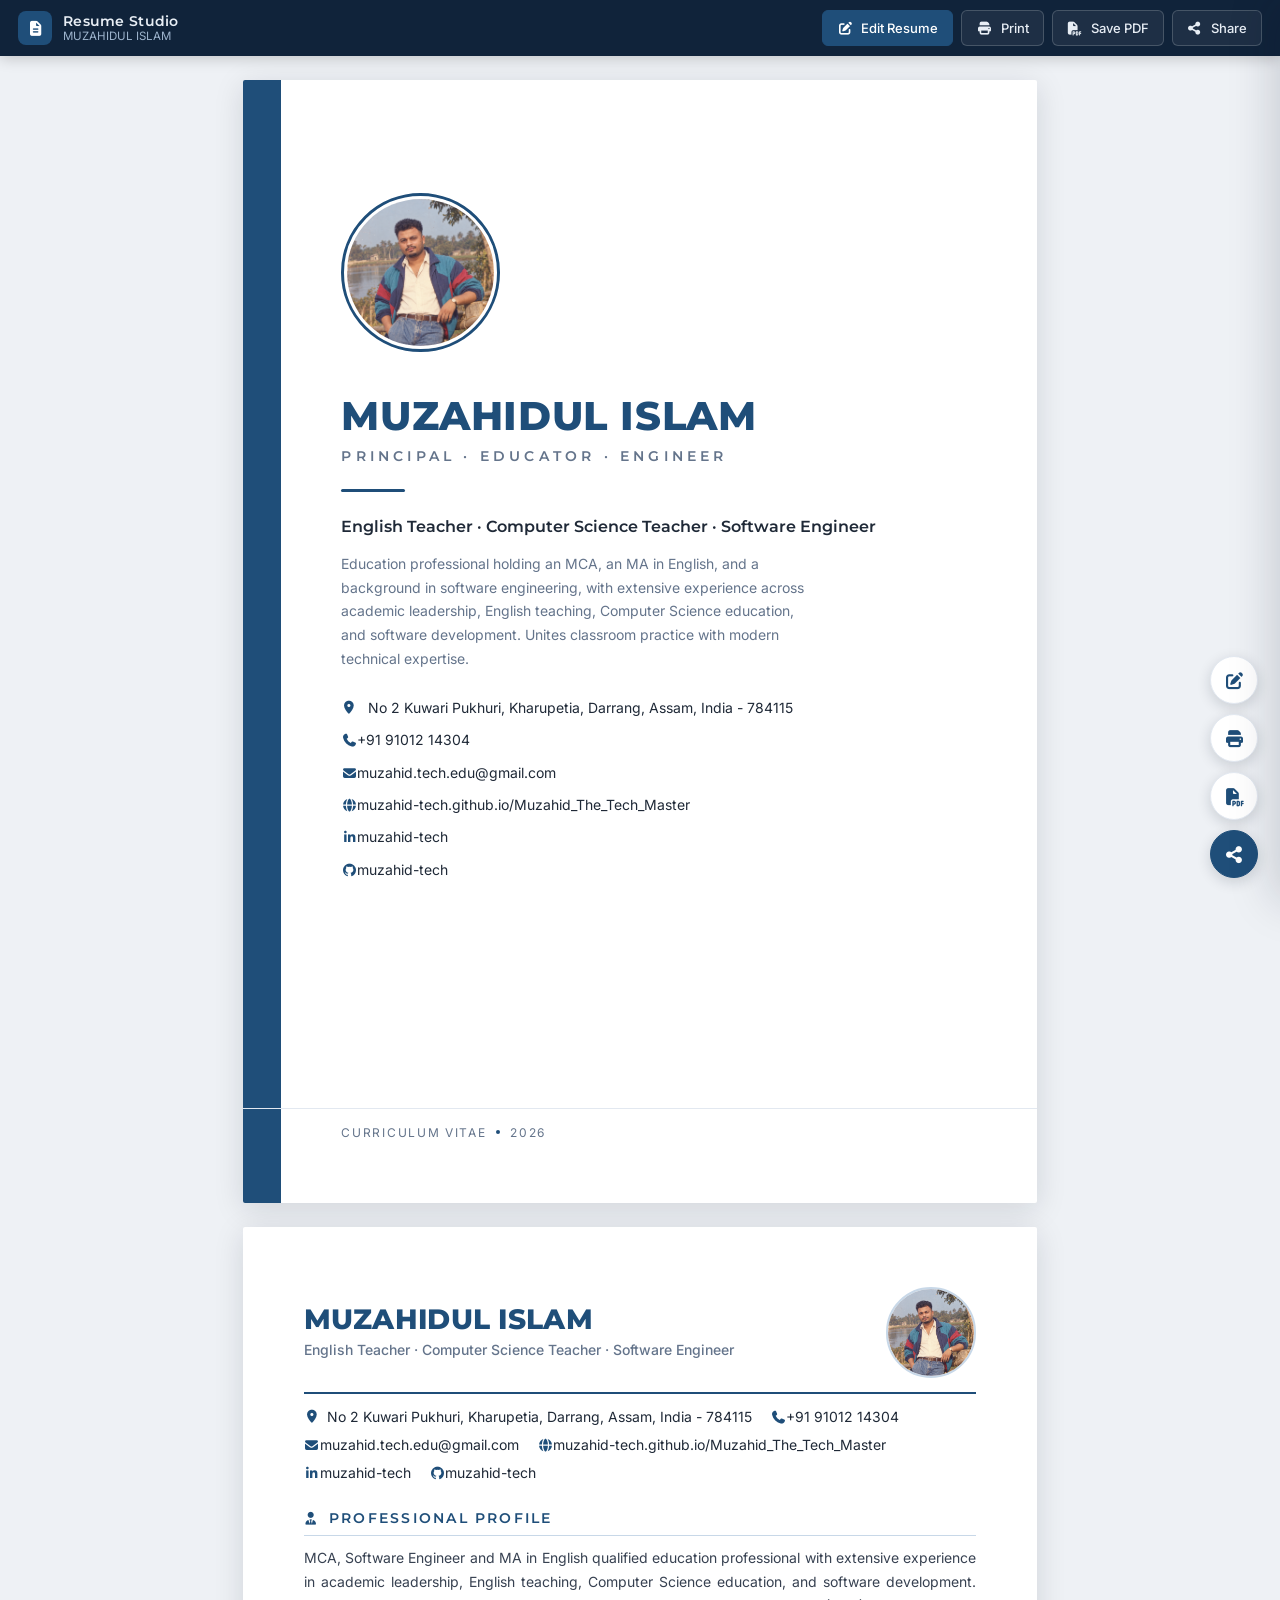
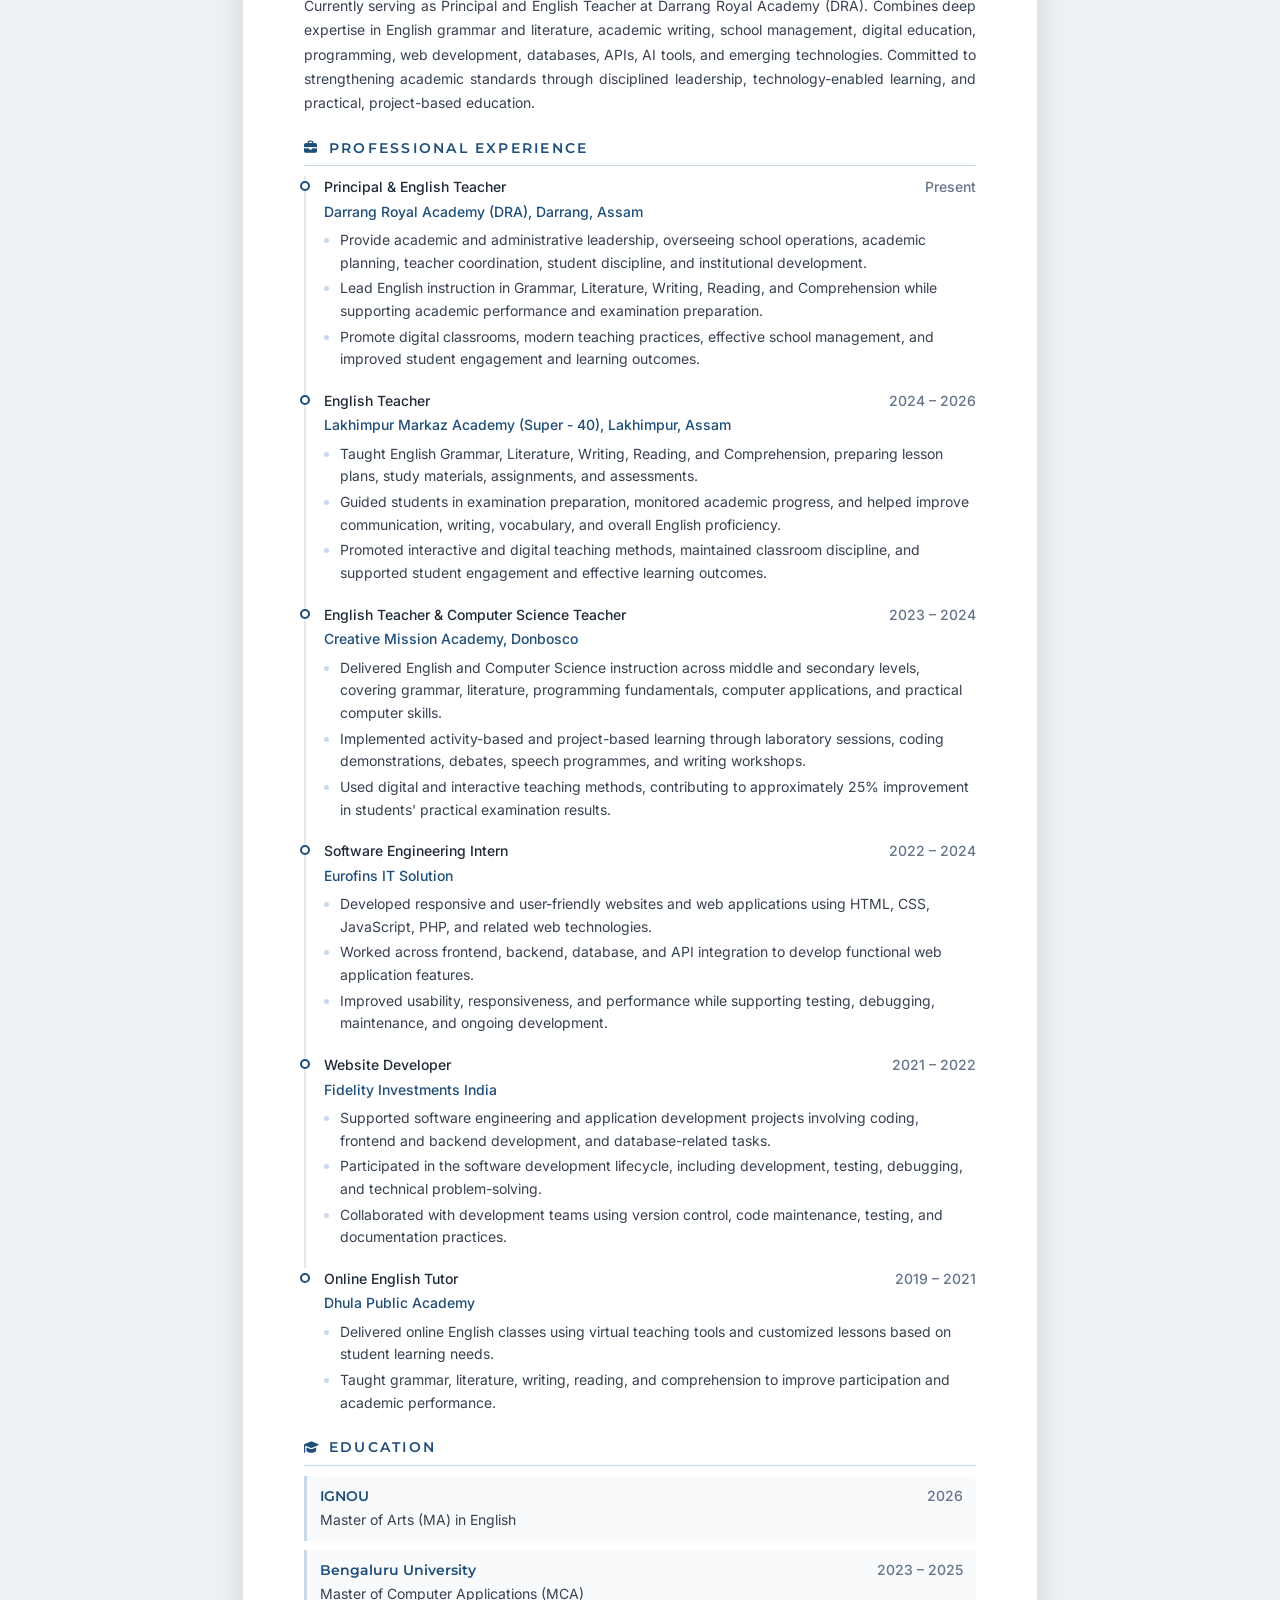
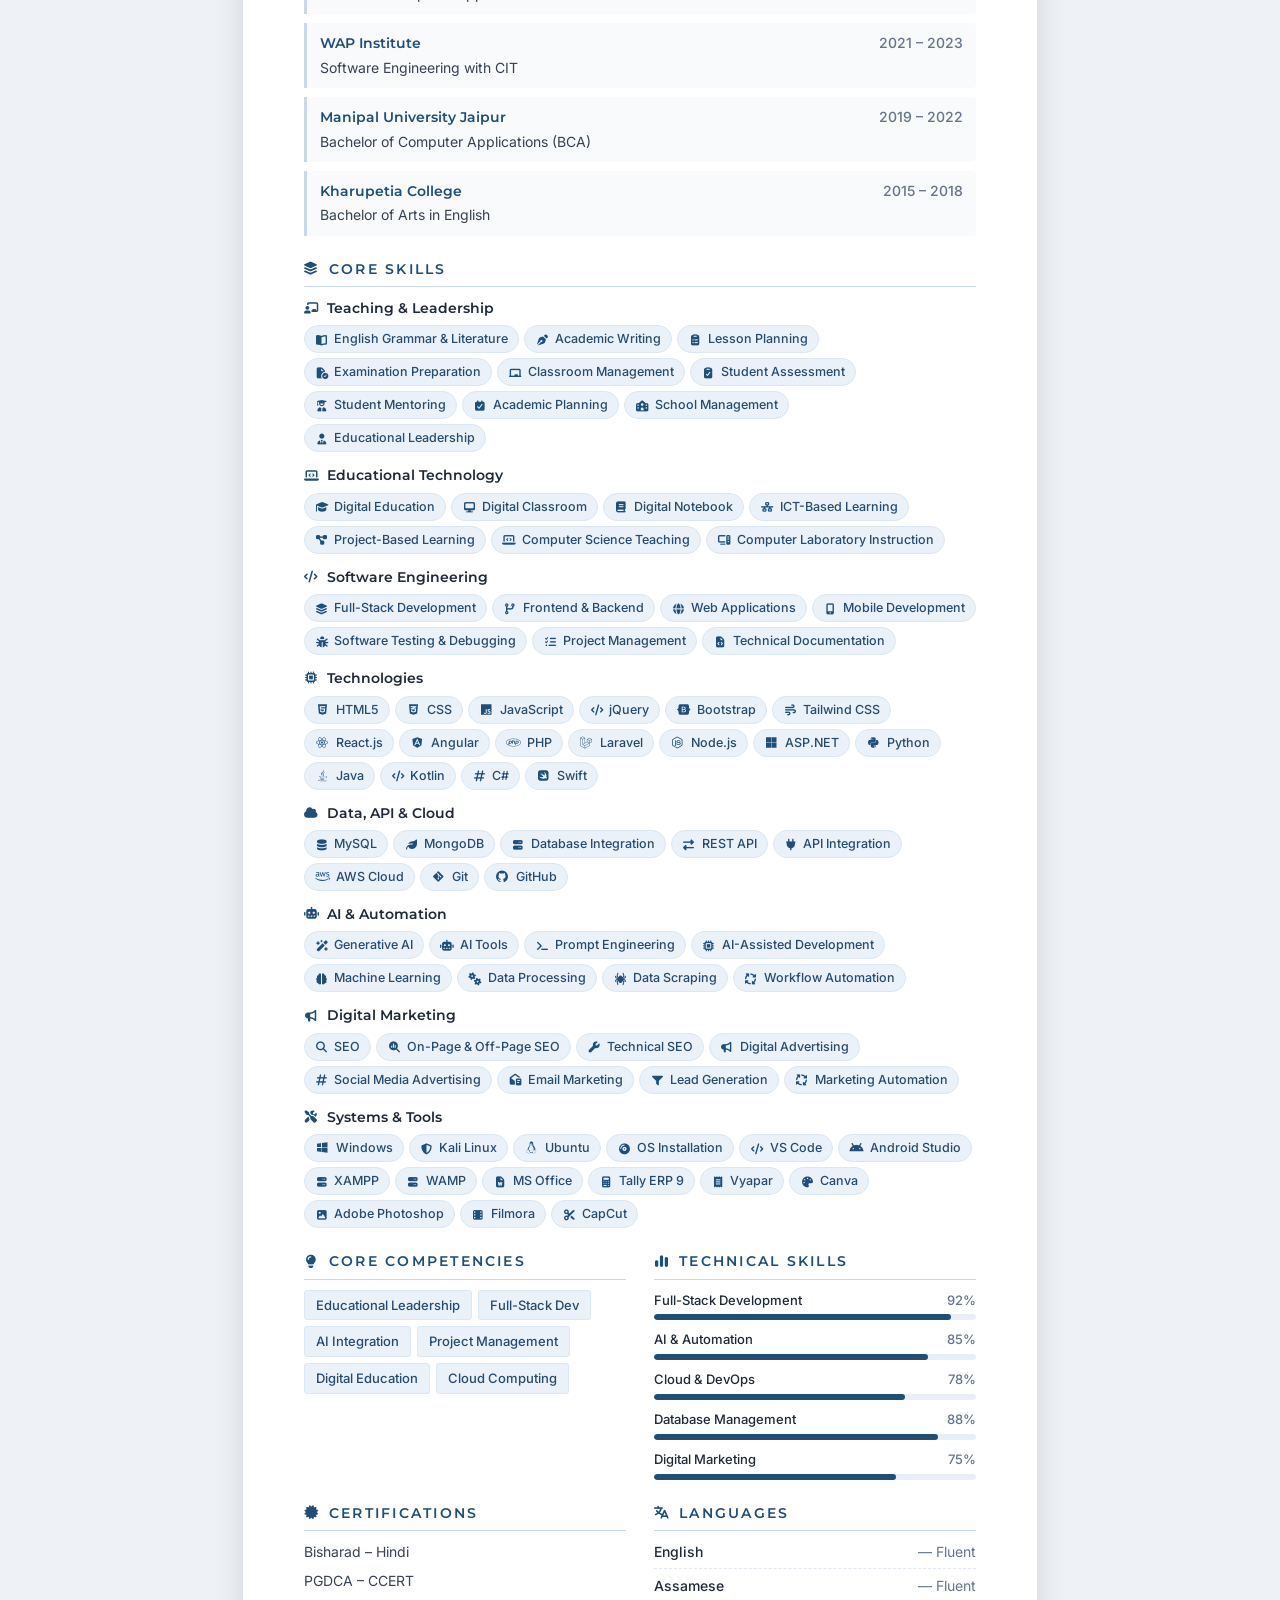
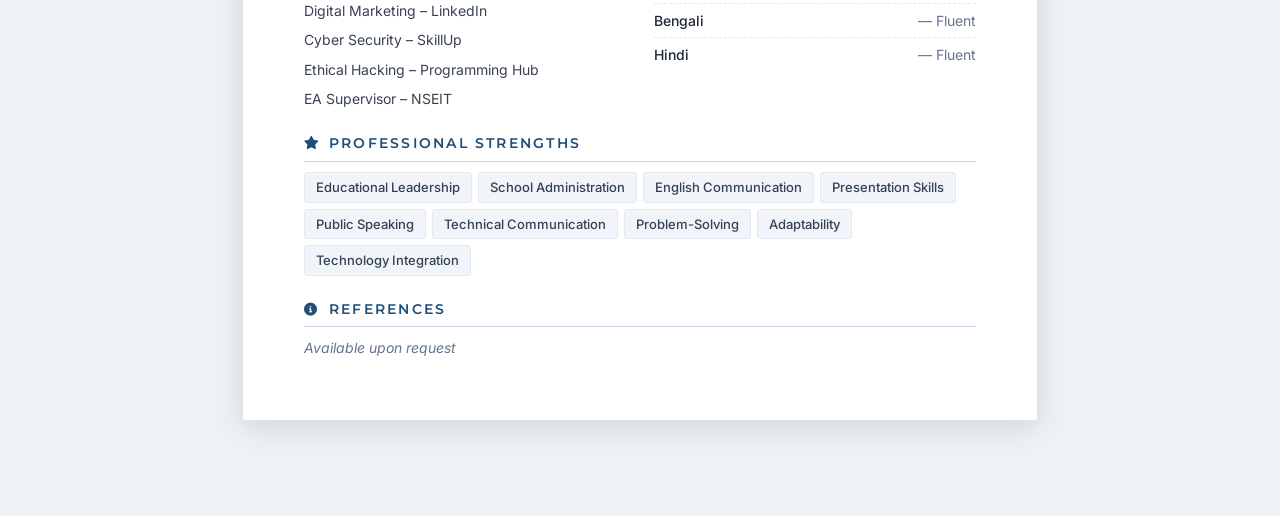
==== index.html @ 8c42dd18 "my resume created modern" ====
<!DOCTYPE html>
<html lang="en">
<head>
<meta charset="utf-8">
<meta name="viewport" content="width=device-width, initial-scale=1">
<meta name="theme-color" content="#1f4e79">
<title>Muzahidul Islam — Principal · Educator · Engineer</title>
<meta name="description" content="Professional resume of Muzahidul Islam — Principal, English Educator, Computer Science Professional and Software Engineer. MCA, MA in English.">
<meta name="author" content="Muzahidul Islam">

<!-- ============ GOOGLE FONTS ============ -->
<link rel="preconnect" href="https://fonts.googleapis.com">
<link rel="preconnect" href="https://fonts.gstatic.com" crossorigin>
<link href="https://fonts.googleapis.com/css2?family=Montserrat:wght@600;700;800&family=Inter:wght@400;500;600&display=swap" rel="stylesheet">

<!-- ============ FONT AWESOME (LOCAL / OFFLINE) ============ -->
<link rel="stylesheet" href="library/fontawesome/css/all.min.css">

<link rel="stylesheet" href="style.css">
</head>

<body>

<a class="skip-link" href="#resumeRoot">Skip to resume content</a>

<!-- =========================================================
     TOP TOOLBAR  (application UI — never printed)
     ========================================================= -->
<header class="toolbar no-print" role="banner">
  <div class="toolbar__brand">
    <span class="toolbar__mark" aria-hidden="true"><i class="fa-solid fa-file-lines"></i></span>
    <span class="toolbar__titles">
      <strong>Resume Studio</strong>
      <small id="brandSub">Muzahidul Islam</small>
    </span>
  </div>

  <nav class="toolbar__nav" aria-label="Resume controls">
    <button id="btnEditToggle" class="btn btn--primary" type="button"
            aria-pressed="false" aria-label="Edit resume">
      <i class="fa-solid fa-pen-to-square" aria-hidden="true"></i>
      <span id="btnEditLabel">Edit Resume</span>
    </button>

    <button id="btnPrint" class="btn" type="button" aria-label="Print resume">
      <i class="fa-solid fa-print" aria-hidden="true"></i><span>Print</span>
    </button>

    <button id="btnPdf" class="btn" type="button" aria-label="Save resume as PDF">
      <i class="fa-solid fa-file-pdf" aria-hidden="true"></i><span>Save PDF</span>
    </button>

    <button id="btnShare" class="btn" type="button" aria-label="Share resume"
            aria-haspopup="true" aria-expanded="false" aria-controls="shareMenu">
      <i class="fa-solid fa-share-nodes" aria-hidden="true"></i><span>Share</span>
    </button>
  </nav>
</header>

<!-- =========================================================
     RESUME DOCUMENT
     ========================================================= -->
<main class="resume-root" id="resumeRoot">

  <!-- ---------------- COVER PAGE ---------------- -->
  <section class="page cover-page" id="coverPage" aria-label="Resume cover page">
    <div class="cover__band" aria-hidden="true"></div>

    <div class="cover__inner">
      <div class="cover__photo-wrap">
        <img id="coverPhoto" class="cover__photo" src="assets/image/profile.png"
             alt="Portrait of Muzahidul Islam">
      </div>

      <h1 class="cover__name" id="coverName">MUZAHIDUL ISLAM</h1>
      <p class="cover__title" id="coverTitle">PRINCIPAL · EDUCATOR · ENGINEER</p>

      <div class="cover__rule" aria-hidden="true"></div>

      <p class="cover__identity" id="coverIdentity"></p>
      <p class="cover__statement" id="coverStatement"></p>

      <ul class="cover__contact" id="coverContact"></ul>
    </div>

    <footer class="cover__footer">
      <span>Curriculum Vitae</span>
      <span class="cover__dot" aria-hidden="true"></span>
      <span id="coverYear">2026</span>
    </footer>
  </section>

  <!-- ---------------- RESUME PAGE ---------------- -->
  <section class="page resume-page" id="resumePage" aria-label="Resume">

    <header class="resume-header">
      <div class="resume-header__text">
        <h1 class="resume-header__name" id="resumeName">MUZAHIDUL ISLAM</h1>
        <p class="resume-header__identity" id="resumeIdentity"></p>
      </div>
      <img id="resumePhoto" class="resume-header__photo" src="assets/image/profile.png"
           alt="Portrait of Muzahidul Islam">
    </header>

    <ul class="contact-row" id="resumeContact"></ul>

    <!-- PROFILE -->
    <section class="section" aria-labelledby="h-profile">
      <h2 class="section__title" id="h-profile">
        <i class="fa-solid fa-user-tie" aria-hidden="true"></i>Professional Profile
      </h2>
      <p class="profile-text" id="profileText"></p>
    </section>

    <!-- EXPERIENCE -->
    <section class="section" aria-labelledby="h-experience">
      <h2 class="section__title" id="h-experience">
        <i class="fa-solid fa-briefcase" aria-hidden="true"></i>Professional Experience
      </h2>
      <div id="experienceList" class="timeline"></div>
    </section>

    <!-- EDUCATION -->
    <section class="section" aria-labelledby="h-education">
      <h2 class="section__title" id="h-education">
        <i class="fa-solid fa-graduation-cap" aria-hidden="true"></i>Education
      </h2>
      <div id="educationList" class="edu-list"></div>
    </section>

    <!-- CORE SKILLS -->
    <section class="section" aria-labelledby="h-skills">
      <h2 class="section__title" id="h-skills">
        <i class="fa-solid fa-layer-group" aria-hidden="true"></i>Core Skills
      </h2>
      <div id="skillsList" class="skill-groups"></div>
    </section>

    <!-- COMPETENCIES + TECHNICAL SKILLS -->
    <div class="grid-2">
      <section class="section" aria-labelledby="h-competencies">
        <h2 class="section__title" id="h-competencies">
          <i class="fa-solid fa-lightbulb" aria-hidden="true"></i>Core Competencies
        </h2>
        <ul class="tag-list" id="competenciesList"></ul>
      </section>

      <section class="section" aria-labelledby="h-tech">
        <h2 class="section__title" id="h-tech">
          <i class="fa-solid fa-chart-simple" aria-hidden="true"></i>Technical Skills
        </h2>
        <div id="techSkillsList" class="bars"></div>
      </section>
    </div>

    <!-- CERTIFICATIONS + LANGUAGES -->
    <div class="grid-2">
      <section class="section" aria-labelledby="h-certs">
        <h2 class="section__title" id="h-certs">
          <i class="fa-solid fa-certificate" aria-hidden="true"></i>Certifications
        </h2>
        <ul class="cert-list" id="certificationsList"></ul>
      </section>

      <section class="section" aria-labelledby="h-languages">
        <h2 class="section__title" id="h-languages">
          <i class="fa-solid fa-language" aria-hidden="true"></i>Languages
        </h2>
        <ul class="lang-list" id="languagesList"></ul>
      </section>
    </div>

    <!-- STRENGTHS -->
    <section class="section" aria-labelledby="h-strengths">
      <h2 class="section__title" id="h-strengths">
        <i class="fa-solid fa-star" aria-hidden="true"></i>Professional Strengths
      </h2>
      <ul class="tag-list tag-list--strengths" id="strengthsList"></ul>
    </section>

    <!-- REFERENCES -->
    <section class="section" aria-labelledby="h-references">
      <h2 class="section__title" id="h-references">
        <i class="fa-solid fa-circle-info" aria-hidden="true"></i>References
      </h2>
      <p class="references-text" id="referencesText"></p>
    </section>

  </section>
</main>

<!-- =========================================================
     FLOATING ACTION BUTTONS  (never printed)
     ========================================================= -->
<div class="floating-actions no-print" role="group" aria-label="Quick actions">
  <button id="fabEdit"  class="floating-actions__button" type="button" title="Edit resume"   aria-label="Edit resume">
    <i class="fa-solid fa-pen-to-square" aria-hidden="true"></i></button>
  <button id="fabPrint" class="floating-actions__button" type="button" title="Print resume"  aria-label="Print resume">
    <i class="fa-solid fa-print" aria-hidden="true"></i></button>
  <button id="fabPdf"   class="floating-actions__button" type="button" title="Save as PDF"   aria-label="Save as PDF">
    <i class="fa-solid fa-file-pdf" aria-hidden="true"></i></button>
  <button id="fabShare" class="floating-actions__button floating-actions__button--accent" type="button" title="Share resume"
          aria-label="Share resume" aria-haspopup="true" aria-expanded="false" aria-controls="shareMenu">
    <i class="fa-solid fa-share-nodes" aria-hidden="true"></i></button>
</div>

<!-- =========================================================
     SHARE MENU
     ========================================================= -->
<div class="share-menu no-print" id="shareMenu" role="menu" aria-label="Share resume" hidden>
  <button class="share-item" type="button" role="menuitem" data-share="native" hidden>
    <i class="fa-solid fa-share-nodes" aria-hidden="true"></i> Share via device</button>
  <button class="share-item" type="button" role="menuitem" data-share="whatsapp">
    <i class="fa-brands fa-whatsapp" aria-hidden="true"></i> WhatsApp</button>
  <button class="share-item" type="button" role="menuitem" data-share="facebook">
    <i class="fa-brands fa-facebook-f" aria-hidden="true"></i> Facebook</button>
  <button class="share-item" type="button" role="menuitem" data-share="linkedin">
    <i class="fa-brands fa-linkedin-in" aria-hidden="true"></i> LinkedIn</button>
  <button class="share-item" type="button" role="menuitem" data-share="x">
    <i class="fa-brands fa-x-twitter" aria-hidden="true"></i> X / Twitter</button>
  <button class="share-item" type="button" role="menuitem" data-share="email">
    <i class="fa-solid fa-envelope" aria-hidden="true"></i> Email</button>
  <button class="share-item" type="button" role="menuitem" data-share="copy">
    <i class="fa-solid fa-link" aria-hidden="true"></i> Copy Link</button>
</div>

<!-- =========================================================
     EDITOR PANEL
     ========================================================= -->
<aside class="editor-panel no-print" id="editorPanel" aria-hidden="true" aria-label="Resume editor">
  <header class="editor-panel__head">
    <h2><i class="fa-solid fa-pen-ruler" aria-hidden="true"></i> Edit Resume</h2>
    <button id="btnCloseEditor" class="icon-btn" type="button" aria-label="Close editor">
      <i class="fa-solid fa-xmark" aria-hidden="true"></i>
    </button>
  </header>

  <div class="editor-panel__body" id="editorBody"></div>

  <footer class="editor-panel__foot">
    <button id="btnSave" class="btn btn--primary" type="button">
      <i class="fa-solid fa-floppy-disk" aria-hidden="true"></i> Save Changes
    </button>
    <button id="btnReset" class="btn btn--danger" type="button">
      <i class="fa-solid fa-rotate-left" aria-hidden="true"></i> Reset
    </button>
  </footer>
</aside>

<div class="toast no-print" id="toast" role="status" aria-live="polite"></div>

<input type="file" id="photoInput" accept="image/*" hidden>

<script src="app.js"></script>
</body>
</html>
---- style.css ----
/* =========================================================
   MUZAHIDUL ISLAM — RESUME APPLICATION
   style.css
   ========================================================= */

/* ---------------- THEME VARIABLES ---------------- */
:root{
  --accent-color : #1f4e79;
  --accent-dark  : #173f63;
  --accent-soft  : #eaf1f8;
  --accent-line  : #c8d8e8;

  --text-color   : #1f2937;
  --text-soft    : #374151;
  --muted-color  : #64748b;
  --border-color : #e2e8f0;

  --surface      : #ffffff;
  --canvas       : #eef1f5;
  --danger       : #b3261e;

  --font-name    : 'Montserrat','Inter',Arial,sans-serif;
  --font-body    : 'Inter','Montserrat',Arial,sans-serif;

  --page-w       : 210mm;
  --page-h       : 297mm;
  --page-pad     : 16mm;
  --radius       : 4px;
}

/* ---------------- RESET ---------------- */
*,*::before,*::after{ box-sizing:border-box; }
[hidden]{ display:none !important; }

html{ font-size:14px; }

body{
  margin:0;
  font-family:var(--font-body);
  font-size:14px;
  line-height:1.6;
  color:var(--text-color);
  background:var(--canvas);
  -webkit-font-smoothing:antialiased;
  -moz-osx-font-smoothing:grayscale;
  text-rendering:optimizeLegibility;
}

img{ max-width:100%; display:block; }
a{ color:var(--accent-color); }

:focus-visible{
  outline:2px solid var(--accent-color);
  outline-offset:2px;
  border-radius:3px;
}

.skip-link{
  position:absolute; left:-9999px; top:0; z-index:300;
  background:var(--accent-color); color:#fff;
  padding:10px 16px; border-radius:0 0 6px 0;
  text-decoration:none; font-size:13px;
}
.skip-link:focus{ left:0; }

/* =========================================================
   TOOLBAR
   ========================================================= */
.toolbar{
  position:sticky; top:0; z-index:60;
  display:flex; align-items:center; justify-content:space-between;
  gap:16px; padding:10px 18px;
  background:#10233a; color:#e8eef5;
  box-shadow:0 2px 14px rgba(0,0,0,.20);
}
.toolbar__brand{ display:flex; align-items:center; gap:11px; min-width:0; }
.toolbar__mark{
  width:34px; height:34px; border-radius:8px; flex:0 0 auto;
  display:grid; place-items:center;
  background:var(--accent-color); color:#fff; font-size:15px;
}
.toolbar__titles{ display:flex; flex-direction:column; line-height:1.2; min-width:0; }
.toolbar__titles strong{
  font-family:var(--font-name); font-size:14px;
  font-weight:600; letter-spacing:.02em; white-space:nowrap;
}
.toolbar__titles small{
  font-size:11.5px; color:#9db4cd;
  white-space:nowrap; overflow:hidden; text-overflow:ellipsis;
}
.toolbar__nav{ display:flex; align-items:center; gap:8px; flex-wrap:wrap; }

/* ---------------- BUTTONS ---------------- */
.btn{
  display:inline-flex; align-items:center; gap:8px;
  font-family:var(--font-body); font-size:13px; font-weight:500;
  padding:9px 14px; border-radius:6px;
  border:1px solid rgba(255,255,255,.18);
  background:rgba(255,255,255,.06); color:#e8eef5;
  cursor:pointer; white-space:nowrap;
  transition:background .18s, border-color .18s, transform .18s;
}
.btn:hover{ background:rgba(255,255,255,.14); }
.btn:active{ transform:translateY(1px); }

.btn--primary{ background:var(--accent-color); border-color:var(--accent-color); color:#fff; }
.btn--primary:hover{ background:var(--accent-dark); }

.btn--danger{ background:#8e1e18; border-color:#8e1e18; color:#fff; }
.btn--danger:hover{ background:#731712; }

/* light-theme button variants (used inside the editor) */
.btn--soft{
  background:#fff; border:1px solid var(--border-color); color:var(--text-color);
}
.btn--soft:hover{ background:var(--accent-soft); border-color:var(--accent-line); color:var(--accent-color); }
.btn--muted{ color:var(--muted-color); }

/* =========================================================
   PAGE / SHEET
   ========================================================= */
.resume-root{
  padding:24px 16px 96px;
  display:flex; flex-direction:column; align-items:center; gap:24px;
  transition:padding-right .28s cubic-bezier(.4,0,.2,1);
}

.page{
  width:var(--page-w);
  min-height:var(--page-h);
  background:var(--surface);
  box-shadow:0 6px 30px rgba(15,23,42,.13);
  position:relative;
  border-radius:2px;
}

/* =========================================================
   COVER PAGE
   ========================================================= */
.cover-page{
  display:flex; flex-direction:column;
  padding:0; overflow:hidden;
}

.cover__band{
  position:absolute; inset:0 auto 0 0;
  width:10mm; background:var(--accent-color);
  z-index:1;
}

.cover__inner{
  flex:1 1 auto;
  padding:30mm 18mm 0 26mm;
  display:flex; flex-direction:column;
  position:relative; z-index:2;
}

.cover__photo-wrap{
  width:42mm; height:42mm; border-radius:50%;
  padding:3px; background:#fff;
  border:3px solid var(--accent-color);
  overflow:hidden; margin-bottom:11mm; flex:0 0 auto;
}
.cover__photo{
  width:100%; height:100%;
  object-fit:cover; border-radius:50%;
}

.cover__name{
  font-family:var(--font-name);
  font-weight:800;
  font-size:40px;
  line-height:1.08;
  letter-spacing:.015em;
  color:var(--accent-color);
  margin:0 0 8px;
}

.cover__title{
  font-family:var(--font-name);
  font-weight:600;
  font-size:14px;
  letter-spacing:.30em;
  text-transform:uppercase;
  color:var(--muted-color);
  margin:0;
}

.cover__rule{
  width:64px; height:3px; border-radius:2px;
  background:var(--accent-color);
  margin:22px 0;
}

.cover__identity{
  font-family:var(--font-name);
  font-weight:600; font-size:16px;
  color:var(--text-color);
  margin:0 0 12px;
}

.cover__statement{
  font-size:14px; line-height:1.7;
  color:var(--muted-color);
  max-width:125mm; margin:0 0 26px;
}

.cover__contact{
  list-style:none; margin:0; padding:0;
  display:grid; gap:10px;
}
.cover__contact li{
  display:flex; align-items:flex-start; gap:11px;
  font-size:14px; color:var(--text-color);
}
.cover__contact i{
  color:var(--accent-color); font-size:13px;
  width:16px; text-align:center; margin-top:4px; flex:0 0 auto;
}
.cover__contact a{ color:inherit; text-decoration:none; }
.cover__contact a:hover{ color:var(--accent-color); text-decoration:underline; }

.cover__footer{
  position:relative; z-index:2;
  margin-top:auto;
  padding:14px 18mm 16mm 26mm;
  border-top:1px solid var(--border-color);
  display:flex; align-items:center; gap:10px;
  font-size:12px; letter-spacing:.14em; text-transform:uppercase;
  color:var(--muted-color);
}
.cover__dot{
  width:4px; height:4px; border-radius:50%;
  background:var(--accent-color); flex:0 0 auto;
}

/* =========================================================
   RESUME PAGE
   ========================================================= */
.resume-page{ padding:var(--page-pad); }

.resume-header{
  display:flex; align-items:center; justify-content:space-between;
  gap:16px; padding-bottom:14px;
  border-bottom:2px solid var(--accent-color);
}
.resume-header__text{ min-width:0; }
.resume-header__name{
  font-family:var(--font-name); font-weight:800;
  font-size:28px; line-height:1.1; letter-spacing:.01em;
  color:var(--accent-color); margin:0 0 4px;
}
.resume-header__identity{
  margin:0; font-size:14px; font-weight:500;
  color:var(--muted-color);
}
.resume-header__photo{
  width:24mm; height:24mm; border-radius:50%;
  object-fit:cover; flex:0 0 auto;
  border:2px solid var(--accent-line);
}

/* contact row */
.contact-row{
  list-style:none; margin:0; padding:12px 0 0;
  display:flex; flex-wrap:wrap; gap:6px 18px;
  font-size:14px;
}
.contact-row li{
  display:inline-flex; align-items:center; gap:7px;
  color:var(--text-color);
}
.contact-row i{ color:var(--accent-color); font-size:13px; }
.contact-row a{ color:inherit; text-decoration:none; }
.contact-row a:hover{ color:var(--accent-color); text-decoration:underline; }

/* =========================================================
   SECTIONS
   ========================================================= */
.section{ margin-top:22px; }

.section__title{
  font-family:var(--font-name);
  font-weight:600; font-size:14px;
  letter-spacing:.16em; text-transform:uppercase;
  color:var(--accent-color);
  margin:0 0 10px; padding-bottom:6px;
  border-bottom:1px solid var(--accent-line);
  display:flex; align-items:center; gap:9px;
  break-after:avoid; page-break-after:avoid;
}
.section__title i{ font-size:13px; }

.profile-text{
  margin:0; font-size:14px; line-height:1.72;
  color:var(--text-soft); text-align:justify;
}

/* ---------------- EXPERIENCE TIMELINE ---------------- */
.timeline{ position:relative; }

.exp-item{
  position:relative;
  padding:0 0 16px 18px;
  border-left:2px solid var(--border-color);
  break-inside:avoid; page-break-inside:avoid;
}
.exp-item:last-child{
  border-left-color:transparent; padding-bottom:0;
}
.exp-item::before{
  content:""; position:absolute; left:-6px; top:5px;
  width:10px; height:10px; border-radius:50%;
  background:#fff; border:2px solid var(--accent-color);
}
.exp-item__head{
  display:flex; flex-wrap:wrap; align-items:baseline;
  justify-content:space-between; gap:2px 12px;
}
.exp-item__role{
  font-family:var(--font-body); font-weight:500;
  font-size:14px; color:var(--text-color); margin:0;
}
.exp-item__date{
  font-weight:500; font-size:14px;
  color:var(--muted-color); white-space:nowrap;
}
.exp-item__org{
  font-size:14px; font-weight:500;
  color:var(--accent-color); margin:2px 0 6px;
}
.exp-item ul{ margin:0; padding-left:16px; }
.exp-item li{
  font-size:14px; line-height:1.62;
  color:var(--text-soft); margin-bottom:3px;
}
.exp-item li::marker{ color:var(--accent-line); }

/* ---------------- EDUCATION ---------------- */
.edu-list{ display:grid; gap:9px; }

.edu-item{
  border-left:3px solid var(--accent-line);
  background:#f8fafc;
  padding:9px 13px;
  border-radius:0 var(--radius) var(--radius) 0;
  break-inside:avoid; page-break-inside:avoid;
}
.edu-item__head{
  display:flex; flex-wrap:wrap; align-items:baseline;
  justify-content:space-between; gap:2px 12px;
}
.edu-item__inst{
  font-family:var(--font-name); font-weight:600;
  font-size:14px; color:var(--accent-color); margin:0;
}
.edu-item__date{
  font-size:14px; font-weight:500; color:var(--muted-color);
  white-space:nowrap;
}
.edu-item__degree{
  font-size:14px; color:var(--text-soft); margin:2px 0 0;
}

/* ---------------- CORE SKILL GROUPS ---------------- */
.skill-groups{ display:grid; gap:12px; }

.skill-group{ break-inside:avoid; page-break-inside:avoid; }

.skill-group__title{
  font-family:var(--font-name); font-weight:600;
  font-size:14px; color:var(--text-color);
  margin:0 0 6px;
  display:flex; align-items:center; gap:8px;
}
.skill-group__title i{ color:var(--accent-color); font-size:12px; }

.skill-group__items{ display:flex; flex-wrap:wrap; gap:5px; }

.chip{
  display:inline-flex; align-items:center; gap:6px;
  font-size:12.5px; font-weight:500;
  padding:3px 10px; border-radius:20px;
  background:var(--accent-soft);
  border:1px solid #dbe7f2;
  color:#274b6d; white-space:nowrap;
}
.chip i{ margin-right:0; color:var(--accent-color); font-size:11px; flex:0 0 auto; }
.chip i.fa-brands{ font-size:12px; }

/* ---------------- TAG LISTS ---------------- */
.tag-list{
  list-style:none; margin:0; padding:0;
  display:flex; flex-wrap:wrap; gap:6px;
}
.tag-list li{
  font-size:13px; font-weight:500;
  padding:4px 11px; border-radius:3px;
  background:var(--accent-soft);
  border:1px solid #dbe7f2;
  color:#274b6d;
  break-inside:avoid;
}
.tag-list li i{ color:var(--accent-color); font-size:11px; }
.tag-list--strengths li{
  background:#f1f5f9; border-color:var(--border-color); color:#334155;
}

/* ---------------- SKILL BARS ---------------- */
.bars{ display:grid; gap:9px; }

.bar{ break-inside:avoid; page-break-inside:avoid; }
.bar__head{
  display:flex; justify-content:space-between; align-items:baseline;
  gap:10px; margin-bottom:4px;
}
.bar__label{ font-size:13px; font-weight:500; color:var(--text-color); }
.bar__pct{ font-size:13px; font-weight:500; color:var(--muted-color); }
.bar__track{
  height:6px; border-radius:4px;
  background:#e8eef5; overflow:hidden;
}
.bar__fill{
  height:100%; border-radius:4px;
  background:var(--accent-color);
}

/* ---------------- LANGUAGES ---------------- */
.lang-list{ list-style:none; margin:0; padding:0; display:grid; gap:6px; }
.lang-list li{
  display:flex; justify-content:space-between; align-items:baseline;
  gap:10px; font-size:14px;
  padding-bottom:5px;
  border-bottom:1px dashed var(--border-color);
  break-inside:avoid;
}
.lang-list li:last-child{ border-bottom:0; padding-bottom:0; }
.lang-list__name{ display:inline-flex; align-items:center; gap:6px; font-weight:500; }
.lang-list__name i{ color:var(--accent-color); font-size:12px; }
.lang-list__level{ color:var(--muted-color); font-size:14px; }

/* ---------------- CERTIFICATIONS ---------------- */
.cert-list{ list-style:none; margin:0; padding:0; display:grid; gap:7px; }
.cert-list li{
  display:flex; gap:10px; align-items:flex-start;
  font-size:14px; color:var(--text-soft);
  break-inside:avoid;
}
.cert-list i{
  color:var(--accent-color); font-size:12px;
  margin-top:4px; flex:0 0 auto;
}

/* ---------------- REFERENCES ---------------- */
.references-text{
  margin:0; font-size:14px; font-style:italic;
  color:var(--muted-color);
}

/* ---------------- TWO-COLUMN GRID ---------------- */
.grid-2{
  display:grid;
  grid-template-columns:1fr 1fr;
  gap:0 28px;
}

/* =========================================================
   FLOATING ACTION BUTTONS
   ========================================================= */
.floating-actions{
  position:fixed; right:22px; bottom:22px; z-index:55;
  display:flex; flex-direction:column; gap:10px;
}

.floating-actions__button{
  width:48px; height:48px; border-radius:50%;
  border:1px solid var(--border-color);
  background:#fff; color:var(--accent-color);
  font-size:17px; cursor:pointer;
  display:grid; place-items:center;
  box-shadow:0 4px 14px rgba(15,23,42,.16);
  transition:transform .18s, box-shadow .18s, background .18s;
}
.floating-actions__button:hover{
  transform:translateY(-2px);
  box-shadow:0 9px 22px rgba(15,23,42,.22);
}
.floating-actions__button--accent{
  background:var(--accent-color);
  border-color:var(--accent-color); color:#fff;
}
.floating-actions__button--accent:hover{ background:var(--accent-dark); }

/* =========================================================
   SHARE MENU
   ========================================================= */
.share-menu{
  position:fixed; right:82px; bottom:22px; z-index:70;
  min-width:212px; padding:6px;
  background:#fff; border:1px solid var(--border-color);
  border-radius:10px;
  box-shadow:0 14px 38px rgba(15,23,42,.20);
  display:flex; flex-direction:column; gap:2px;
  animation:popIn .16s ease-out;
}
@keyframes popIn{
  from{ opacity:0; transform:translateY(6px) scale(.97); }
  to  { opacity:1; transform:none; }
}

.share-item{
  display:flex; align-items:center; gap:11px;
  width:100%; padding:10px 12px;
  border:0; border-radius:7px; background:transparent;
  font-family:var(--font-body); font-size:13.5px;
  color:var(--text-color); text-align:left; cursor:pointer;
  transition:background .15s, color .15s;
}
.share-item:hover{ background:var(--accent-soft); color:var(--accent-color); }
.share-item i{ width:16px; text-align:center; font-size:14px; }

/* =========================================================
   EDITOR PANEL
   ========================================================= */
.editor-panel{
  position:fixed; top:0; right:0; bottom:0; z-index:90;
  width:min(440px,100%);
  display:flex; flex-direction:column;
  background:#fff;
  border-left:1px solid var(--border-color);
  box-shadow:-14px 0 44px rgba(15,23,42,.18);
  transform:translateX(102%);
  pointer-events:none;
  transition:transform .28s cubic-bezier(.4,0,.2,1);
}
.editor-panel.is-open{ transform:translateX(0); pointer-events:auto; }

.editor-panel__head{
  display:flex; align-items:center; justify-content:space-between;
  gap:12px; padding:16px 18px;
  border-bottom:1px solid var(--border-color);
  background:#f8fafc; flex:0 0 auto;
}
.editor-panel__head h2{
  font-family:var(--font-name); font-size:15px; font-weight:600;
  margin:0; color:var(--accent-color);
  display:flex; align-items:center; gap:9px;
}

.icon-btn{
  width:34px; height:34px; border-radius:8px;
  border:1px solid var(--border-color); background:#fff;
  color:var(--muted-color); cursor:pointer;
  display:grid; place-items:center; flex:0 0 auto;
  transition:color .15s, border-color .15s, background .15s;
}
.icon-btn:hover{ color:var(--danger); border-color:#e6b8b5; background:#fdf2f1; }

.editor-panel__body{
  flex:1 1 auto; overflow-y:auto;
  padding:16px 18px 26px;
  overscroll-behavior:contain;
}

.editor-panel__foot{
  display:flex; gap:10px; padding:13px 18px;
  border-top:1px solid var(--border-color);
  background:#f8fafc; flex:0 0 auto;
}
.editor-panel__foot .btn{
  flex:1; justify-content:center;
  border-color:var(--border-color); background:#fff; color:var(--text-color);
}
.editor-panel__foot .btn--primary{
  background:var(--accent-color); border-color:var(--accent-color); color:#fff;
}
.editor-panel__foot .btn--primary:hover{ background:var(--accent-dark); }
.editor-panel__foot .btn--danger{
  background:#fff; border-color:#e6b8b5; color:var(--danger);
}
.editor-panel__foot .btn--danger:hover{ background:#fdf2f1; }

/* ---------------- EDITOR FORM ELEMENTS ---------------- */
.editor-panel input[type="text"],
.editor-panel input[type="number"],
.editor-panel textarea{
  width:100%;
  font-family:var(--font-body);
  font-size:13.5px; line-height:1.5;
  padding:9px 11px;
  border:1px solid var(--border-color);
  border-radius:6px;
  color:var(--text-color); background:#fff;
  transition:border-color .15s, box-shadow .15s;
}
.editor-panel input:focus,
.editor-panel textarea:focus{
  outline:none;
  border-color:var(--accent-color);
  box-shadow:0 0 0 3px rgba(31,78,121,.12);
}
.editor-panel textarea{ resize:vertical; min-height:70px; }

.field{ margin-bottom:12px; }
.field label{
  display:block; margin-bottom:5px;
  font-size:11.5px; font-weight:600;
  letter-spacing:.07em; text-transform:uppercase;
  color:var(--muted-color);
}
.hint{
  display:block; margin-top:5px;
  font-size:11.5px; color:var(--muted-color);
}

.ed-group{
  border:1px solid var(--border-color);
  border-radius:9px; margin-bottom:14px;
  overflow:hidden; background:#fff;
}
.ed-group__head{
  display:flex; align-items:center; justify-content:space-between;
  gap:10px; padding:10px 13px;
  background:#f8fafc;
  border-bottom:1px solid var(--border-color);
}
.ed-group__head h3{
  font-family:var(--font-name); font-size:12.5px; font-weight:600;
  letter-spacing:.06em; text-transform:uppercase;
  color:var(--accent-color); margin:0;
  display:flex; align-items:center; gap:8px;
}
.ed-group__count{
  font-size:11px; font-weight:600;
  background:var(--accent-soft); color:var(--accent-color);
  padding:2px 8px; border-radius:20px;
}
.ed-group__body{ padding:13px; display:grid; gap:11px; }

.ed-card{
  border:1px solid var(--border-color);
  border-radius:8px; padding:11px;
  background:#fcfdff;
}
.ed-card__bar{
  display:flex; align-items:center; justify-content:space-between;
  gap:8px; margin-bottom:9px;
}
.ed-card__idx{
  font-size:11px; font-weight:600;
  letter-spacing:.08em; text-transform:uppercase;
  color:var(--muted-color);
}
.ed-card__tools{ display:flex; gap:5px; }

.mini-btn{
  width:28px; height:28px; border-radius:6px;
  border:1px solid var(--border-color); background:#fff;
  color:var(--muted-color); cursor:pointer;
  display:grid; place-items:center; font-size:12px;
  transition:color .15s, border-color .15s, background .15s;
}
.mini-btn:hover{
  color:var(--accent-color);
  border-color:var(--accent-line); background:var(--accent-soft);
}
.mini-btn--del:hover{
  color:var(--danger); border-color:#e6b8b5; background:#fdf2f1;
}
.mini-btn:disabled{ opacity:.35; cursor:not-allowed; }

.btn-add{
  display:flex; align-items:center; justify-content:center; gap:8px;
  width:100%; padding:9px 13px;
  font-family:var(--font-body); font-size:13px; font-weight:500;
  border:1px dashed var(--accent-line);
  border-radius:6px;
  background:var(--accent-soft); color:var(--accent-color);
  cursor:pointer; transition:background .15s;
}
.btn-add:hover{ background:#dceaf7; }

.ed-subitems{
  margin-top:10px; padding-top:10px;
  border-top:1px dashed var(--border-color);
}
.ed-subitems__head{
  display:flex; align-items:center; justify-content:space-between;
  margin-bottom:8px;
  font-size:11px; font-weight:600;
  letter-spacing:.08em; text-transform:uppercase;
  color:var(--muted-color);
}
.ed-subitems__head span{
  padding:1px 8px; border-radius:20px;
  background:var(--accent-soft); color:var(--accent-color);
  font-size:10.5px;
}
.ed-subitem{
  padding:8px; margin-bottom:7px;
  border:1px solid var(--border-color); border-radius:7px;
  background:#fff;
}
.ed-subitem__top{
  display:flex; align-items:center; gap:6px;
  margin-bottom:6px;
}
.ed-subitem__top .icon-input{ flex:1 1 auto; min-width:0; }
.ed-subitem__tools{ display:flex; gap:4px; flex:0 0 auto; }
.ed-subitem__tools .mini-btn{ width:26px; height:26px; font-size:11px; }
.ed-subitem__text{ width:100%; }
.editor-panel .ed-subitem input[type="text"]{ padding:7px 9px; font-size:13px; }

.icon-input{ display:flex; align-items:center; gap:8px; }
.icon-input__preview{
  width:34px; height:34px; flex:0 0 auto;
  display:grid; place-items:center;
  border:1px solid #dbe7f2; border-radius:6px;
  background:var(--accent-soft); color:var(--accent-color);
  font-size:14px;
}
.icon-input input{
  flex:1 1 auto; min-width:0;
  font-family:ui-monospace, SFMono-Regular, Menlo, Consolas, monospace;
  font-size:12px;
}

.photo-editor{ display:flex; align-items:center; gap:14px; }
.photo-editor__preview{
  width:64px; height:64px; border-radius:50%;
  object-fit:cover; flex:0 0 auto;
  border:2px solid var(--accent-line);
}
.photo-editor__actions{ display:grid; gap:8px; flex:1 1 auto; }

/* =========================================================
   TOAST
   ========================================================= */
.toast{
  position:fixed; left:50%; bottom:26px; z-index:200;
  transform:translate(-50%,20px);
  max-width:90vw;
  padding:11px 20px; border-radius:8px;
  background:#10233a; color:#fff;
  font-size:13.5px; text-align:center;
  opacity:0; pointer-events:none;
  box-shadow:0 12px 30px rgba(0,0,0,.26);
  transition:opacity .25s, transform .25s;
}
.toast.is-visible{ opacity:1; transform:translate(-50%,0); }

/* =========================================================
   DESKTOP SHIFT WHEN EDITOR OPEN
   ========================================================= */
@media (min-width:1180px){
  body.editor-open .resume-root{
    padding-right:calc(440px + 32px);
  }
}

/* =========================================================
   RESPONSIVE
   ========================================================= */
@media (max-width:1000px){
  .grid-2{ grid-template-columns:1fr; gap:0; }
}

@media (max-width:900px){
  .resume-root{ padding:14px 10px 110px; gap:16px; }

  .page{
    width:100%;
    min-height:0;
    box-shadow:0 4px 18px rgba(15,23,42,.12);
  }

  .cover-page{ min-height:250mm; }
  .cover__inner{ padding:22mm 14mm 0 22mm; }
  .cover__footer{ padding:12px 14mm 14mm 22mm; }
  .cover__band{ width:6mm; }
  .cover__name{ font-size:30px; }
  .cover__title{ font-size:12px; letter-spacing:.2em; }
  .cover__photo-wrap{ width:34mm; height:34mm; margin-bottom:9mm; }

  .resume-page{ padding:18px 15px; }
  .resume-header__name{ font-size:22px; }
  .resume-header__photo{ width:20mm; height:20mm; }

  .toolbar{ padding:9px 12px; gap:10px; }
  .toolbar__titles small{ display:none; }
}

@media (max-width:640px){
  .btn span{ display:none; }
  .btn{ padding:10px 12px; }
  #btnEditToggle span{ display:inline; }   /* keep label on the primary action */

  .floating-actions{
    left:14px; right:14px; bottom:14px;
    flex-direction:row; justify-content:center; gap:10px;
  }
  .floating-actions__button{ width:46px; height:46px; font-size:15px; }

  .share-menu{
    left:14px; right:14px; bottom:72px;
    min-width:0;
  }

  .editor-panel{ width:100%; }
}

/* =========================================================
   PRINT
   ========================================================= */
@media print{
  @page{
    size:A4 portrait;
    margin:11mm;
  }

  *{
    -webkit-print-color-adjust:exact !important;
    print-color-adjust:exact !important;
  }

  html,body{
    background:#fff !important;
    margin:0 !important;
    padding:0 !important;
  }

  /* hide every piece of application UI */
  .no-print,
  .toolbar,
  .floating-actions,
  .share-menu,
  .editor-panel,
  .toast,
  .skip-link{
    display:none !important;
  }

  .resume-root{
    display:block !important;
    padding:0 !important;
    gap:0 !important;
  }

  .page{
    width:auto !important;
    min-height:0 !important;
    margin:0 !important;
    border-radius:0 !important;
    box-shadow:none !important;
    overflow:visible !important;
    background:#fff !important;
  }

  /* ---- cover = exactly one page ---- */
  .cover-page{
    display:flex !important;
    flex-direction:column !important;
    height:272mm !important;
    overflow:hidden !important;
    break-after:page;
    page-break-after:always;
  }
  .cover__inner{ padding:22mm 16mm 0 24mm !important; }
  .cover__footer{ padding:12px 16mm 12mm 24mm !important; }
  .cover__band{ width:8mm !important; }

  /* ---- resume body flows across pages ---- */
  .resume-page{ padding:0 !important; }

  .resume-header{
    break-inside:avoid;
    page-break-inside:avoid;
    break-after:avoid;
    page-break-after:avoid;
  }

  .section__title{
    break-after:avoid;
    page-break-after:avoid;
  }

  .exp-item,
  .edu-item,
  .skill-group,
  .bar,
  .cert-list li,
  .lang-list li,
  .tag-list li{
    break-inside:avoid;
    page-break-inside:avoid;
  }

  a{ color:inherit !important; text-decoration:none !important; }

  .cover__photo-wrap,
  .resume-header__photo{ break-inside:avoid; }
}
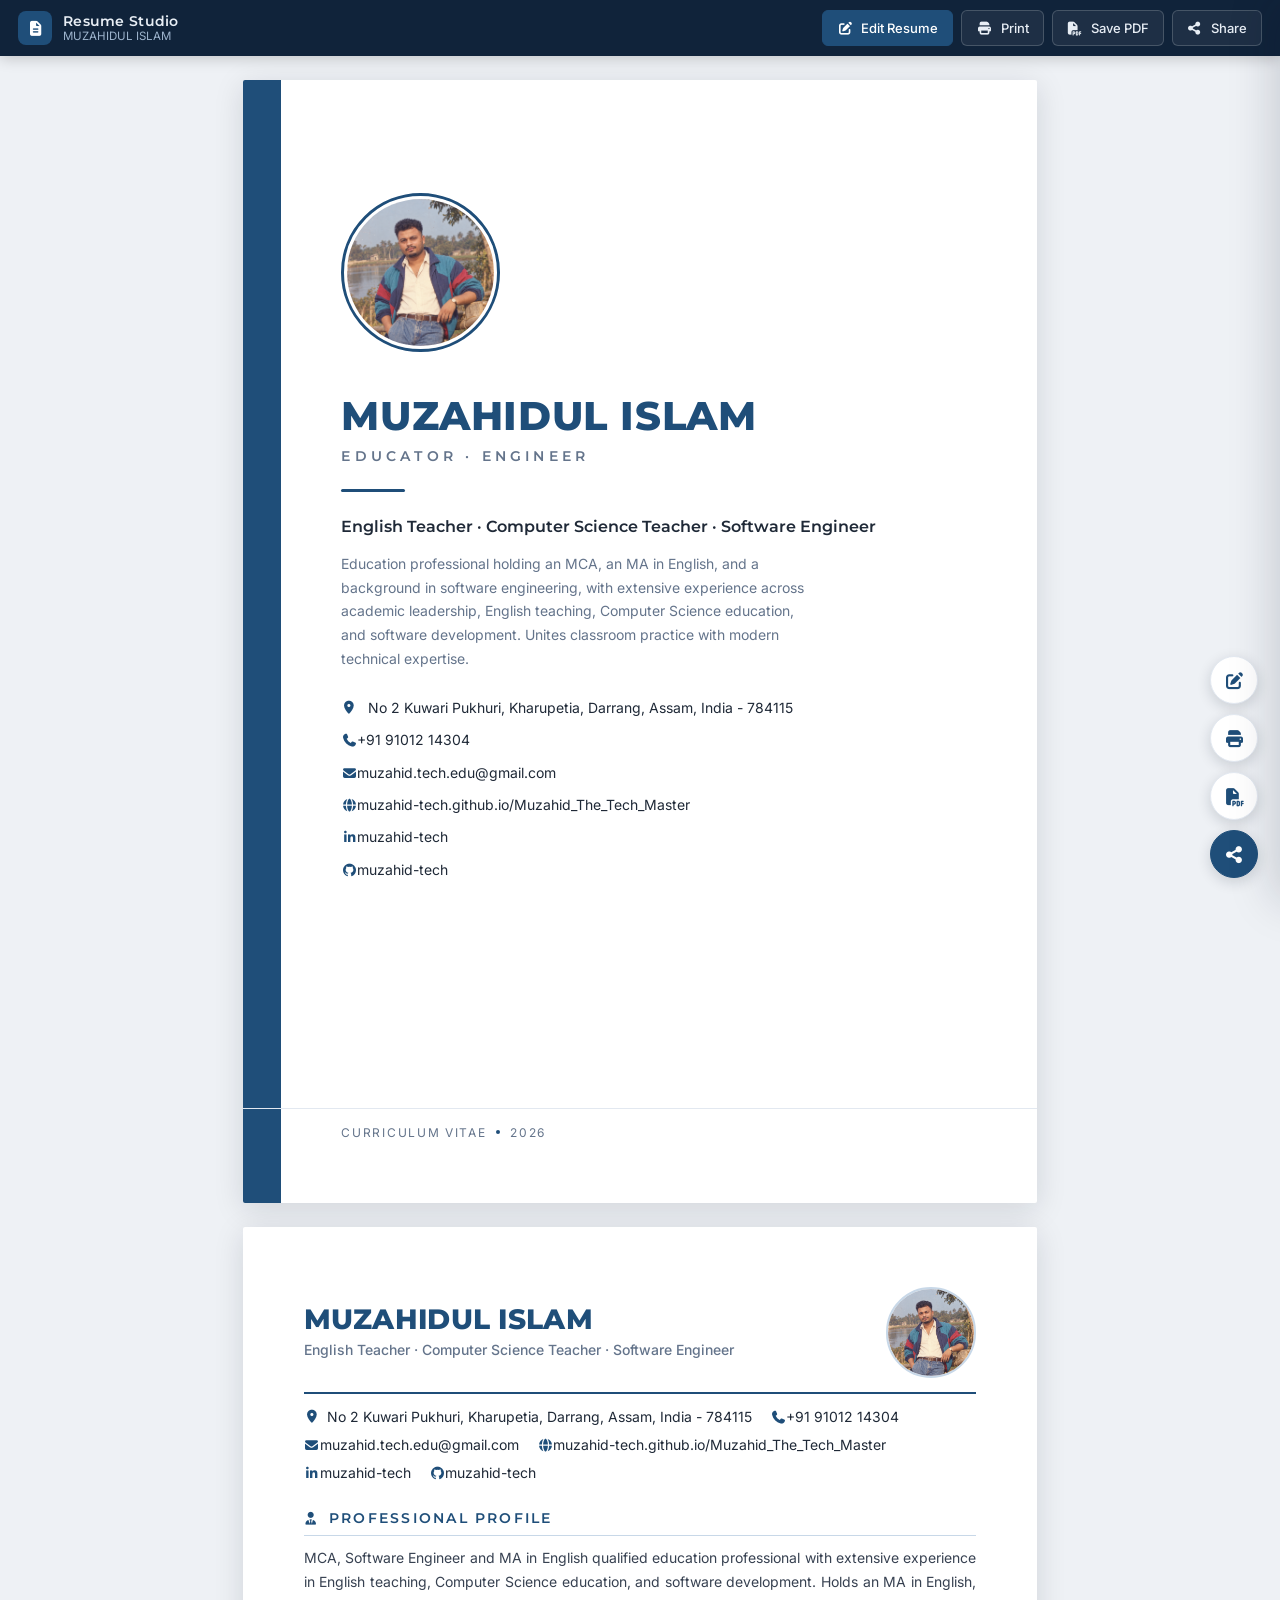
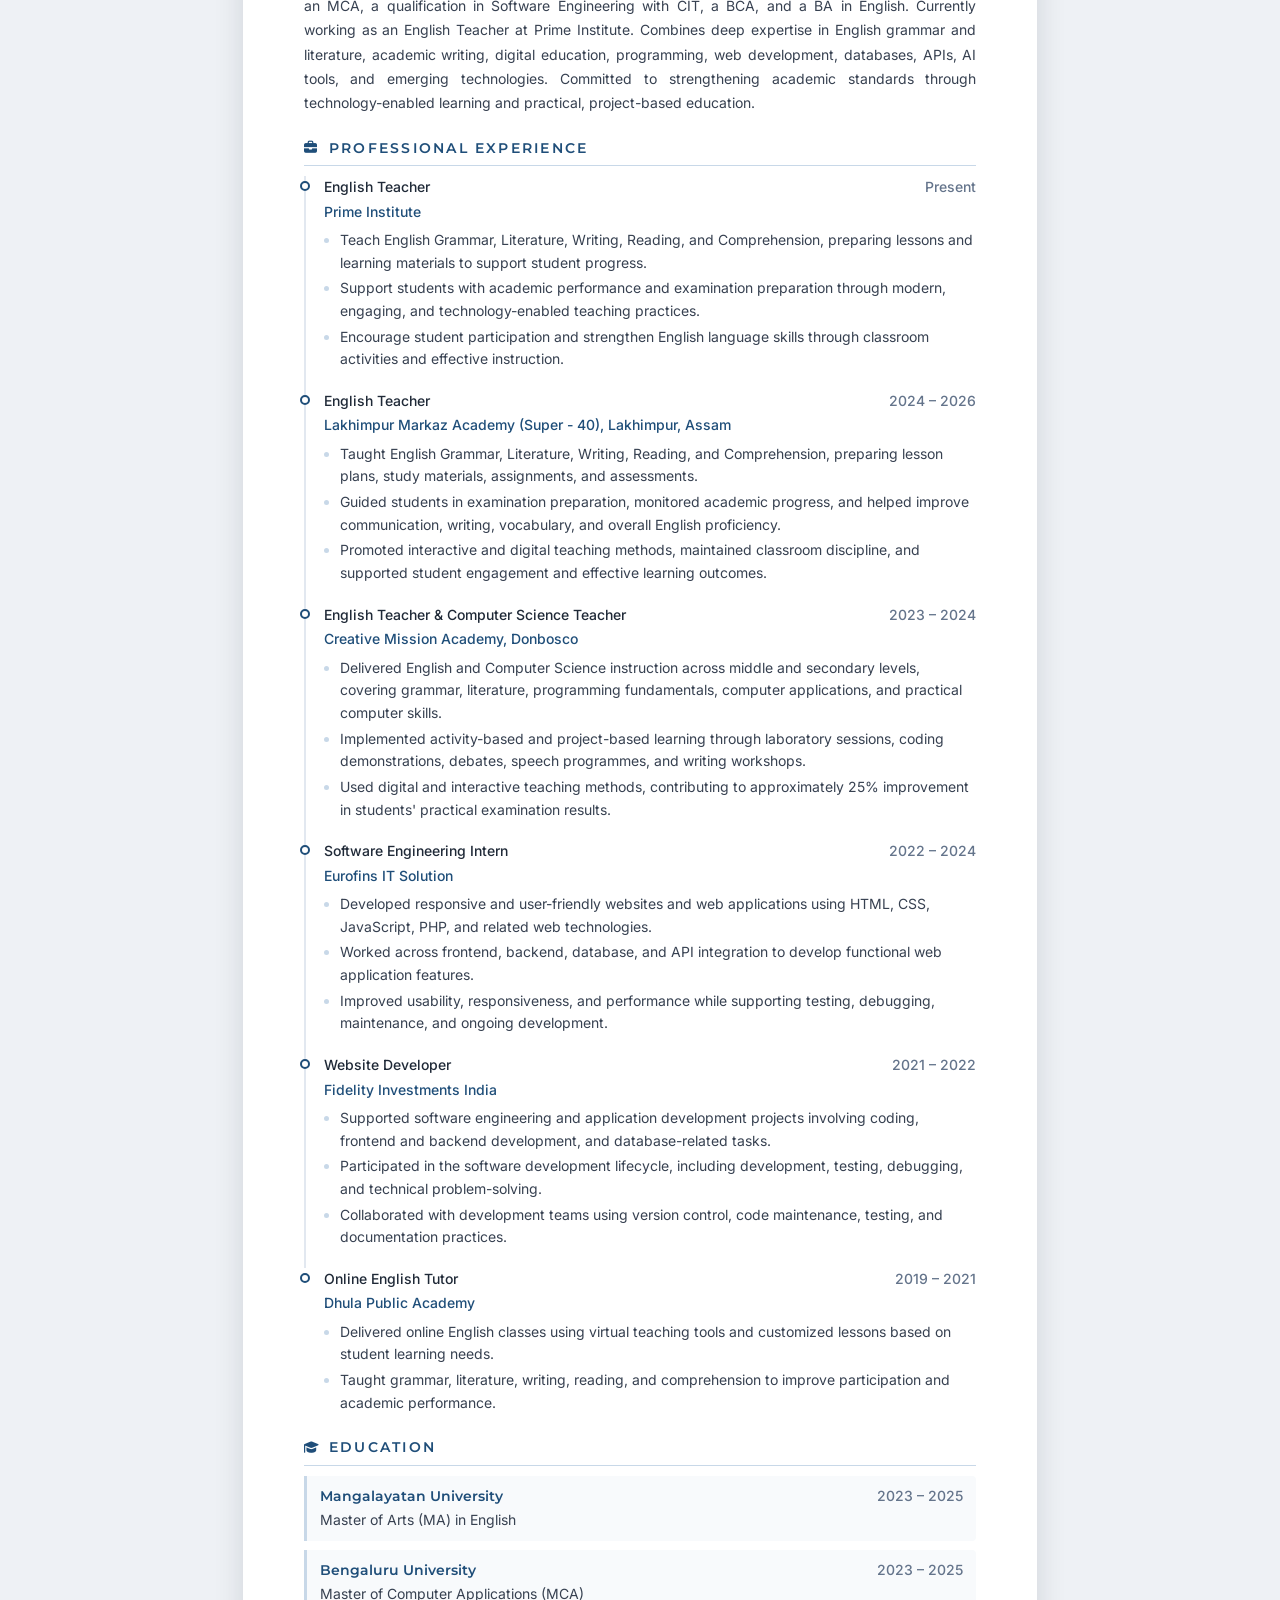
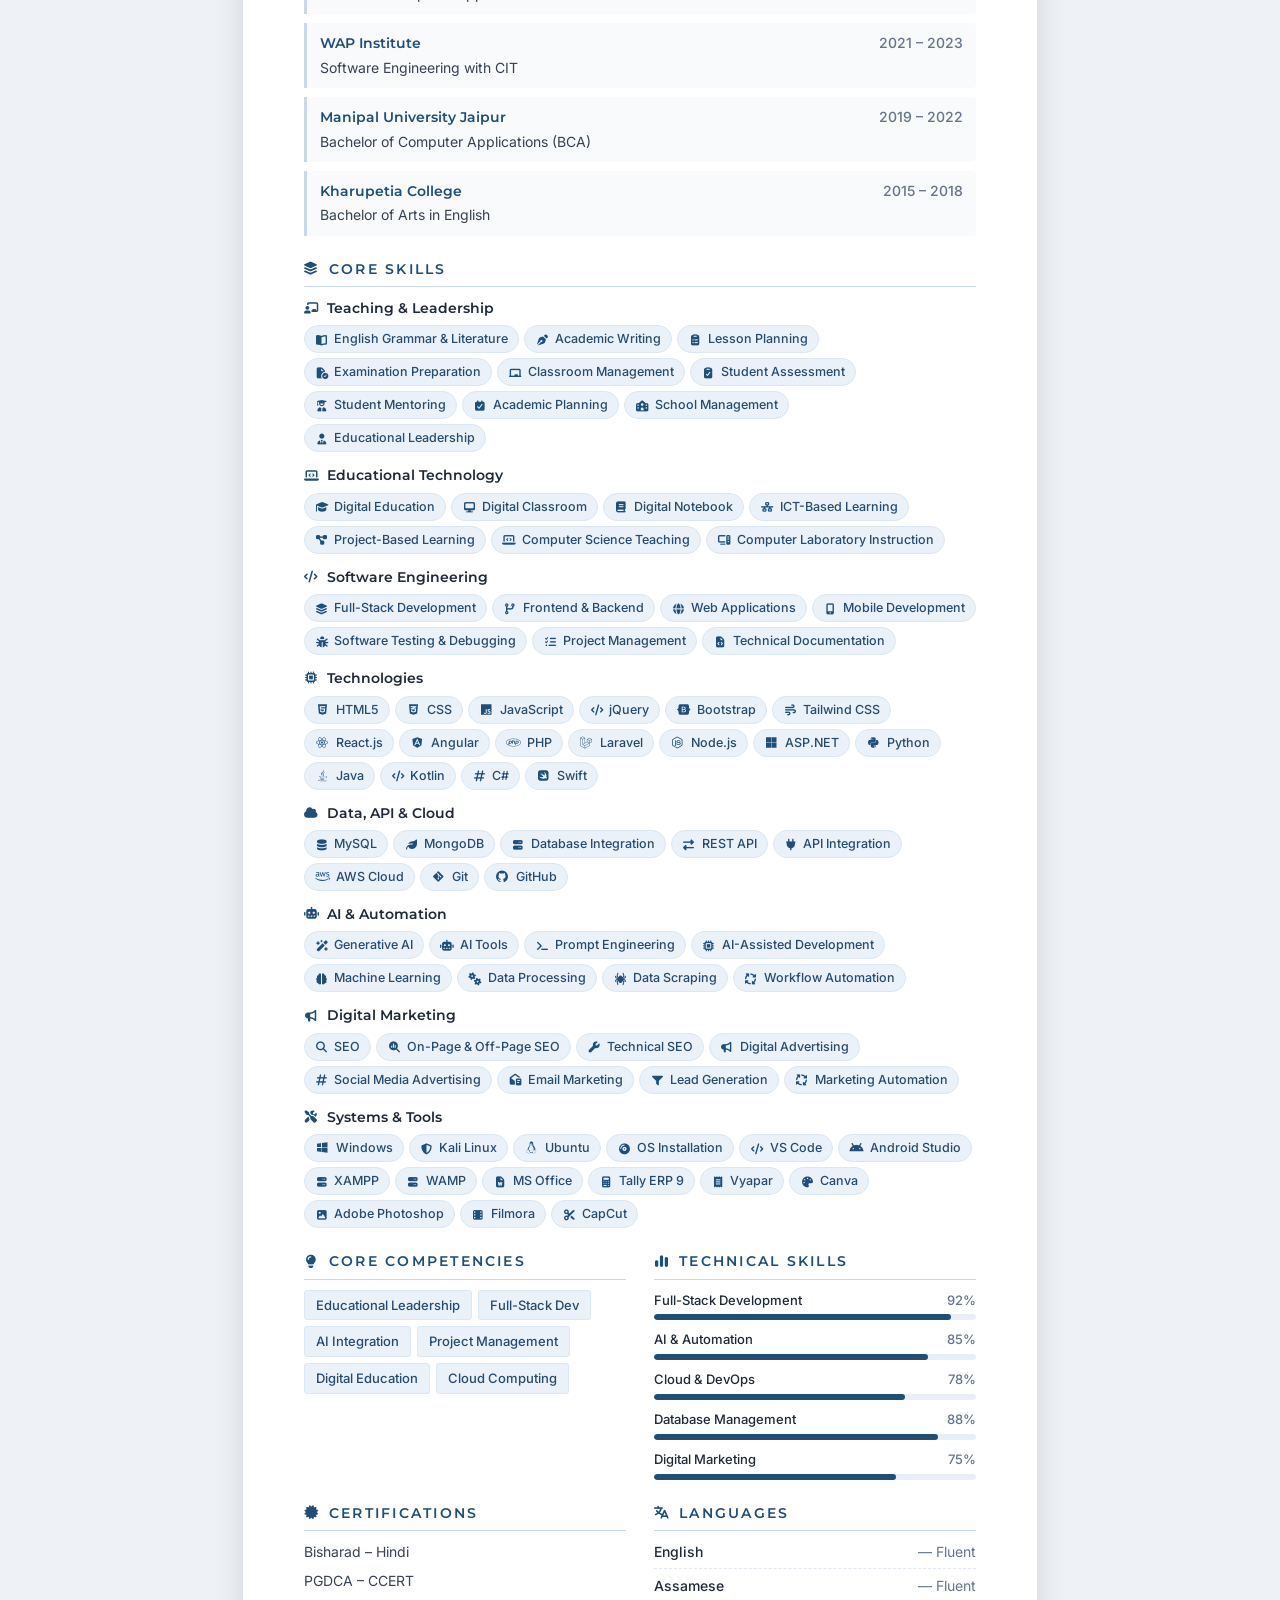
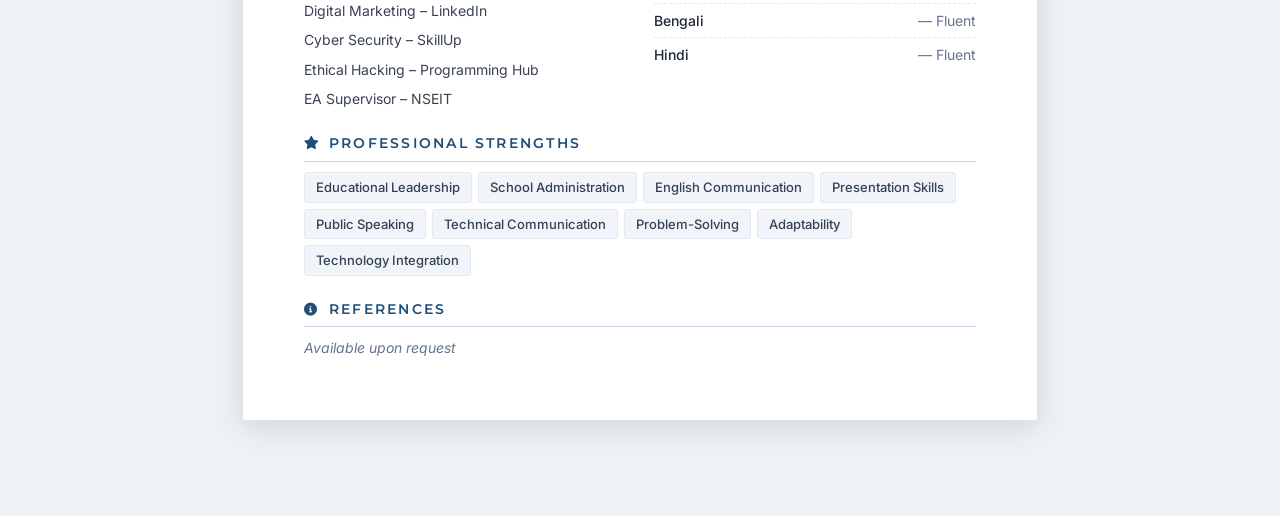
==== commit 7ac8ecd0: "update education and experience" ====
--- a/index.html
+++ b/index.html
@@ -4,8 +4,8 @@
 <meta charset="utf-8">
 <meta name="viewport" content="width=device-width, initial-scale=1">
 <meta name="theme-color" content="#1f4e79">
-<title>Muzahidul Islam — Principal · Educator · Engineer</title>
-<meta name="description" content="Professional resume of Muzahidul Islam — Principal, English Educator, Computer Science Professional and Software Engineer. MCA, MA in English.">
+<title>Muzahidul Islam — Educator · Engineer</title>
+<meta name="description" content="Professional resume of Muzahidul Islam — English Educator, Computer Science Professional and Software Engineer. MCA, MA in English.">
 <meta name="author" content="Muzahidul Islam">
 
 <!-- ============ GOOGLE FONTS ============ -->
@@ -73,7 +73,7 @@
       </div>
 
       <h1 class="cover__name" id="coverName">MUZAHIDUL ISLAM</h1>
-      <p class="cover__title" id="coverTitle">PRINCIPAL · EDUCATOR · ENGINEER</p>
+      <p class="cover__title" id="coverTitle">EDUCATOR · ENGINEER</p>
 
       <div class="cover__rule" aria-hidden="true"></div>
 
